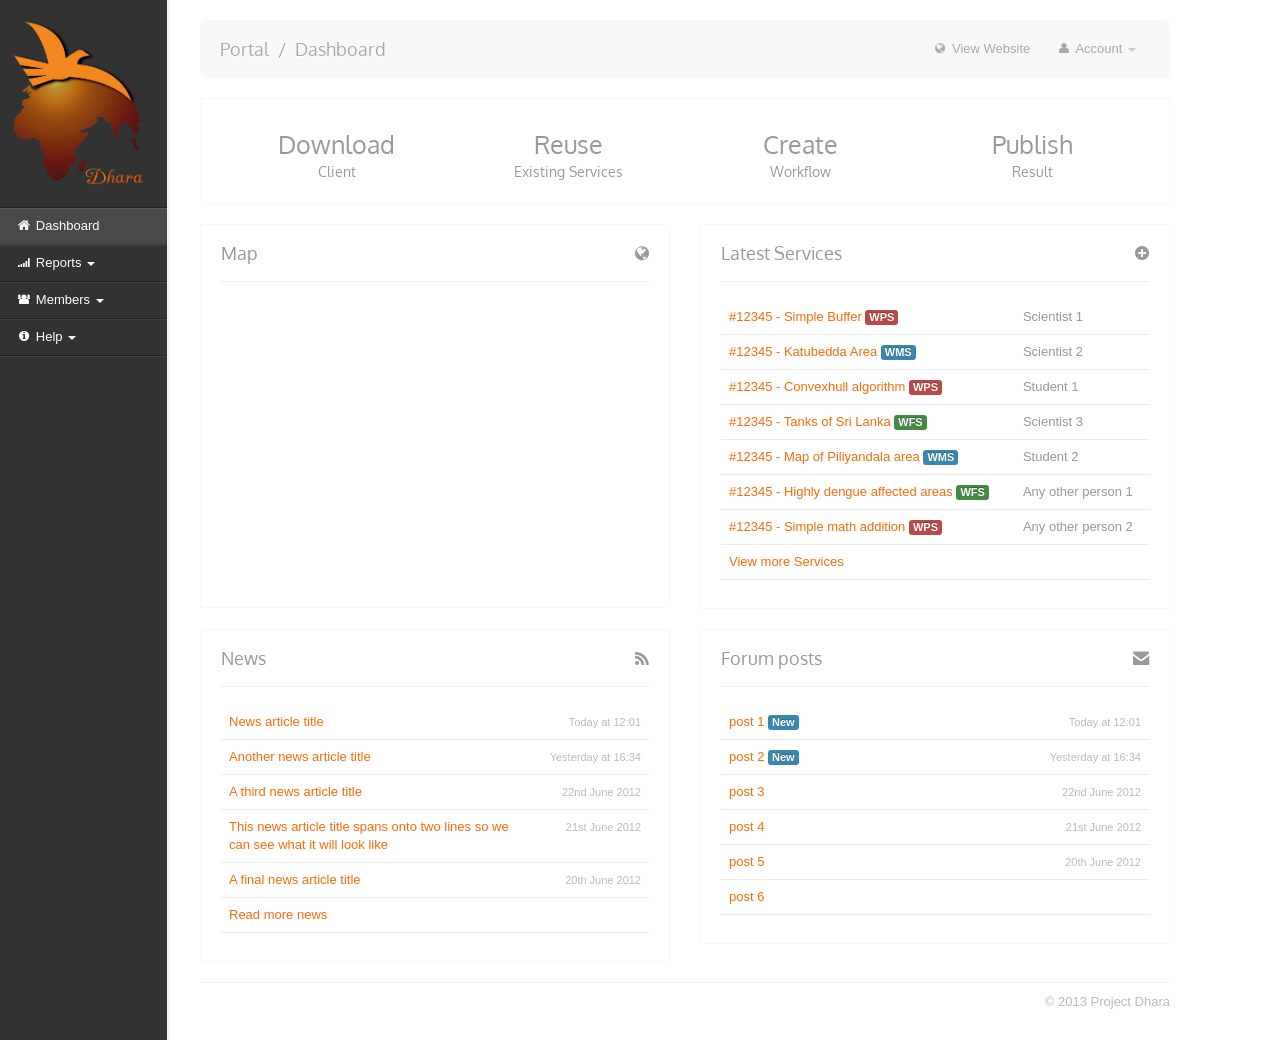
==== src/main/webapp/index.html @ 1b784904 "Merge 8f20afcd9b0613c6a600c9ad594feabd385478f7 into 599ebd63826a608fc37798996ba0c28f68f3bab6" ====
<!DOCTYPE html>
<html lang="en">
<head>

	<meta charset="utf-8">
    <title>Dhara Portal</title>
    <meta name="viewport" content="width=device-width, initial-scale=1.0">
    <meta name="description" content="">
    <meta name="author" content="">
    
    <!-- Le styles -->
    <link href="http://fonts.googleapis.com/css?family=Oxygen|Marck+Script" rel="stylesheet" type="text/css">
    <link href="assets/css/bootstrap.css" rel="stylesheet">
    <link href="assets/css/font-awesome.css" rel="stylesheet">
    <link href="assets/css/admin.css" rel="stylesheet">
    
    <!-- Le HTML5 shim, for IE6-8 support of HTML5 elements -->
    <!--[if lt IE 9]>
	    <script src="http://html5shim.googlecode.com/svn/trunk/html5.js"></script>
    <![endif]-->

</head>    
<body>

<div class="container">
		
	<div class="row">
		
		<div class="span2">
		
		<div class="main-left-col">
		
			<h2><img src="assets/img/DHARAlogo.png"/> </h2>
			
			<ul class="side-nav">

				<li class="active">
					<a href="index.html"><i class="icon-home"></i> Dashboard</a>
				</li>
				<!--<li class="dropdown">
					<a class="dropdown-toggle" data-toggle="collapse" data-target="#website-dropdown" href="#"><i class="icon-sitemap"></i> Website <b class="caret"></b></a>
					<ul id="website-dropdown" class="collapse">
						<li><a href="listing.html">Pages</a></li>
						<li><a href="listing.html">Menus</a></li>
					</ul>
				</li>-->
				<!--<li class="dropdown">
					<a class="dropdown-toggle" data-toggle="collapse" data-target="#store-dropdown" href="#"><i class="icon-shopping-cart"></i> Store <b class="caret"></b></a>
					<ul id="store-dropdown" class="collapse">
						<li><a href="listing.html">Catalogue</a></li>
						<li><a href="orders.html">Orders</a></li>
						<li><a href="listing.html">Enquiries</a></li>
					</ul>
				</li>-->
				<li class="dropdown">
					<a class="dropdown-toggle" data-toggle="collapse" data-target="#reports-dropdown" href="#"><i class="icon-signal"></i> Reports <b class="caret"></b></a>
					<ul id="reports-dropdown" class="collapse">
						<li><a href="generate.html">Generate</a></li>
						<li><a href="generated.html">Generated</a></li>

					</ul>
				</li>
				<li class="dropdown">
					<a class="dropdown-toggle" data-toggle="collapse" data-target="#members-dropdown" href="#"><i class="icon-group"></i> Members <b class="caret"></b></a>
					<ul id="members-dropdown" class="collapse">
						<li><a href="members.html">Members</a></li>

					</ul>
				</li>
				<!--<li class="dropdown">
					<a class="dropdown-toggle" data-toggle="collapse" data-target="#settings-dropdown" href="#"><i class="icon-cogs"></i> Settings <b class="caret"></b></a>
					<ul id="settings-dropdown" class="collapse">
						<li><a href="listing.html">Payment Processors</a></li>
						<li><a href="listing.html">Order Statuses</a></li>
						<li><a href="listing.html">Shipping Methods</a></li>
						<li><a href="listing.html">Emails</a></li>
					</ul>
				</li>-->
				<!--<li><a href="#"><i class="icon-bullhorn"></i> Alerts <span class="badge badge-warning">2</span></a></li>-->
				<li class="dropdown">
					<a class="dropdown-toggle" data-toggle="collapse" data-target="#help-dropdown" href="#"><i class="icon-info-sign"></i> Help <b class="caret"></b></a>
					<ul id="help-dropdown" class="collapse">
						<li><a href="faq.html">FAQ</a></li>
						<li class="active"><a href="userguide.html">User Guide</a></li>
						<li><a href="support.html">Support</a></li>
					</ul>
				</li>
			</ul>
		
		</div> <!-- end main-left-col -->
	
	</div> <!-- end span2 -->
	
	<div class="span10">
		
	<div class="secondary-masthead">
	
		<ul class="nav nav-pills pull-right">
			<li>
				<a href="http://projectdhara.net78.net/"><i class="icon-globe"></i> View Website</a>
			</li>
			<li class="dropdown">
				<a class="dropdown-toggle" data-toggle="dropdown" href="#"><i class="icon-user"></i> Account <b class="caret"></b>
				</a>
				<ul class="dropdown-menu">
					<li><a href="profile.html">Your Profile</a></li>
					<li class="active"><a href="form.html">Account Settings</a></li>
					<li class="divider"></li>
					<li><a href="">Logout</a></li>
				</ul>
			</li>
		</ul>

		<ul class="breadcrumb">
			<li>
				<a href="#">Portal</a> <span class="divider">/</span>
			</li>
			<li class="active">Dashboard</li>
		</ul>
		
	</div>
	
	<div class="main-area dashboard">

		<div class="row">
		
			<div class="span10">
			
				<div class="slate clearfix">
				
					<a class="stat-column" href="#">
						
						<span class="number">Download</span>
						<span>Client</span>
						
					</a>


					<a class="stat-column" href="#">
						
						<span class="number">Reuse</span>
						<span>Existing Services</span>
						
					</a>
				
					<a class="stat-column" href="#">
						
						<span class="number">Create</span>
						<span>Workflow</span>
						
					</a>
				
					<a class="stat-column" href="#">
						
						<span class="number">Publish</span>
						<span>Result</span>
						
					</a>
				
				</div>
			
			</div>
		
		</div>
		
		<div class="row">
		
			<div class="span5">
			
				<div class="slate">
				
					<div class="page-header">
						<h2><i class="icon-globe pull-right"></i>Map</h2>
					</div>
					<div id="map_element_1" style="height: 297px;"></div>
				
				</div>
			
			</div>
		
			<div class="span5">
			
				<div class="slate">
				
					<div class="page-header">
						<h2><i class="icon-plus-sign pull-right"></i>Latest Services</h2>
					</div>
					
					<table class="orders-table table">
					<tbody>
						<tr>
							<td><a href="">#12345 - Simple Buffer</a> <span class="label label-important">WPS</span></td>
							<td>Scientist 1</td>
						</tr>
						<tr>
							<td><a href="">#12345 - Katubedda Area</a> <span class="label label-info">WMS</span></td>
							<td>Scientist 2</td>
						</tr>
						<tr>
							<td><a href="">#12345 - Convexhull algorithm</a> <span class="label label-important">WPS</span></td>
							<td>Student 1</td>
						</tr>
						<tr>
							<td><a href="">#12345 - Tanks of Sri Lanka</a> <span class="label label-success">WFS</span></td>
							<td>Scientist 3</td>
						</tr>
						<tr>
							<td><a href="">#12345 - Map of Piliyandala area</a> <span class="label label-info">WMS</span></td>
							<td>Student 2</td>
						</tr>
						<tr>
							<td><a href="">#12345 - Highly dengue affected areas</a> <span class="label label-success">WFS</span></td>
							<td>Any other person 1</td>
						</tr>
						<tr>
							<td><a href="">#12345 - Simple math addition</a> <span class="label label-important">WPS</span></td>
							<td>Any other person 2</td>
						</tr>
						<tr>
							<td colspan="2"><a href="">View more Services</a></td>
						</tr>
					</tbody>
					</table>

				</div>
			
			</div>
		
		</div>
		
		<div class="row">
		
			<div class="span5">
			
				<div class="slate">
				
					<div class="page-header">
						<h2><a class="pull-right iconlink" href=""><i class="icon-rss"></i></a>News</h2>
					</div>
				
					<table class="orders-table table">
					<tbody>
						<tr>
							<td><a href="">News article title</a></td>
							<td class="date">Today at 12:01</td>
						</tr>
						<tr>
							<td><a href="">Another news article title</a></td>
							<td class="date">Yesterday at 16:34</td>
						</tr>
						<tr>
							<td><a href="">A third news article title</a></td>
							<td class="date">22nd June 2012</td>
						</tr>
						<tr>
							<td><a href="">This news article title spans onto two lines so we can see what it will look like</a></td>
							<td class="date">21st June 2012</td>
						</tr>
						<tr>
							<td><a href="">A final news article title</a></td>
							<td class="date">20th June 2012</td>
						</tr>
						<tr>
							<td colspan="2"><a href="">Read more news</a></td>
						</tr>
					</tbody>
					</table>

				</div>
			
			</div>
		
			<div class="span5">
			
				<div class="slate">
				
					<div class="page-header">
						<h2><i class="icon-envelope-alt pull-right"></i>Forum posts</h2>
					</div>
				
					<table class="orders-table table">
					<tbody>
						<tr>
							<td><a href=""> post 1</a> <span class="label label-info">New</span></td>
							<td class="date">Today at 12:01</td>
						</tr>
						<tr>
							<td><a href="">post 2</a> <span class="label label-info">New</span></td>
							<td class="date">Yesterday at 16:34</td>
						</tr>
						<tr>
							<td><a href="">post 3</a></td>
							<td class="date">22nd June 2012</td>
						</tr>
						<tr>
							<td><a href="">post 4</a></td>
							<td class="date">21st June 2012</td>
						</tr>
						<tr>
							<td><a href="">post 5</a></td>
							<td class="date">20th June 2012</td>
						</tr>
						<tr>
							<td colspan="2"><a href="">post 6</a></td>
						</tr>
					</tbody>
					</table>

				</div>
			
			</div>
		
		</div>
		
		<div class="row">
		
			<div class="span10 footer">
			
				<p>&copy; 2013 Project Dhara</p>
			
			</div>
		
		</div>
		
	</div>
	
	</div> <!-- end span10 -->
		
	</div> <!-- end row -->
		
</div> <!-- end container -->

<!-- Le javascript
================================================== -->
<!-- Placed at the end of the document so the pages load faster -->
<script src="http://ajax.googleapis.com/ajax/libs/jquery/1.7.2/jquery.min.js"></script>
<script src="assets/js/bootstrap.js"></script>
<script type='text/javascript' src='http://openlayers.org/api/OpenLayers.js'></script>
<script type='text/javascript' src='page_functions.js'></script>
<script src="http://maps.google.com/maps/api/js?sensor=false">
</script>
<script type="text/javascript">
init();
</script>

</body>
</html>
---- src/main/webapp/assets/css/admin.css ----
body {
	background: url(../img/bg.png) repeat-y;
}

.container {
	margin: 0;
}

/* Headings */

h1, h2, h3, h4, h5, h6 {
	font-weight: normal;
	font-family: "Oxygen", sans-serif;
}

/* Masthead */

.main-left-col {
	position: relative;
	z-index: 1;
	border-right: 3px solid #F1F1F1;
	padding-top: 20px;
}

.main-left-col h1 {
	font-size: 24px;
	font-weight: normal;
	color: #FFF;
	margin-bottom: 0;
	font-family: "Marck Script", sans-serif;
	margin-left: 2px;
	background: rgba(0,0,0,0.3);
	-webkit-border-radius: 60px;
	-moz-border-radius: 60px;
	border-radius: 60px;
	width: 100px;
	height: 85px;
	text-align: center;
	line-height: 1;
	padding: 25px 10px 10px 10px;
	margin: 0 auto;
}

.main-left-col .side-nav {
	list-style: none;
	margin: 20px 0 0 0;
	border-bottom: 1px solid #414040;
	border-top: 1px solid #232222;
}

.main-left-col .side-nav ul {
	margin: 0;
	background: #5f5e5e;
}

.main-left-col .side-nav a {
	color: #FFF;
	display: block;
	padding: 8px 16px;
	border-top: 1px solid #414040;
	border-bottom: 1px solid #232222;
}

.main-left-col .side-nav a:hover {
	text-decoration: none;
	background: #4a4949;
}

.main-left-col .side-nav ul li a:hover {
	background: #535252;
}

.main-left-col .side-nav .active > a {
	background: #4a4949;
	border-top: 1px solid #5A5A5A;
	border-bottom: 1px solid #3A3A3A;
}

.main-left-col .side-nav ul li a {
	border: none;
	padding: 4px 16px;
	background: #5f5e5e;
}

.main-left-col .side-nav .active ul li a {
	border: none;
}

.main-left-col .side-nav ul li.active a {
	background: #4a4949;
}

.main-left-col .side-nav .dropdown-toggle .caret {
	border-top-color: #FFF;
	border-bottom-color: #FFF;
	opacity: 1;
    filter: alpha(opacity=100);
}

/* Secondary Masthead */

.secondary-masthead {
	margin: 20px 0 0 0;
	-webkit-border-radius: 6px;
	-moz-border-radius: 6px;
	border-radius: 6px;
	padding: 20px;
	background: #F8F8F8;
}

.secondary-masthead .breadcrumb {
	background: none;
	border: none;
	-webkit-box-shadow: none;
	-moz-box-shadow: none;
	box-shadow: none;
	margin: 0;
	padding: 0;
	font-size: 18px;
	color: #AAA;
	font-family: "Oxygen", sans-serif;
	font-weight: normal;
}

.secondary-masthead .breadcrumb a,
.secondary-masthead .breadcrumb .divider {
	color: #AAA;
}

.secondary-masthead ul {
	margin: -8px 0 0 0;
}

.secondary-masthead ul a {
	color: #AAA;
}

.secondary-masthead .nav .dropdown-toggle .caret {
	border-top-color: #CCC;
	border-bottom-color: #CCC;
	opacity: 1;
    filter: alpha(opacity=100);
}

.secondary-masthead ul .dropdown-menu {
	margin: 0 0 0 0;
    left: auto;
    right: 0;
}
.secondary-masthead ul .dropdown-menu:before {
  left: auto;
  right: 12px;
}
.secondary-masthead ul .dropdown-menu:after {
  left: auto;
  right: 13px;
}

/* Main Area */

.main-area {
	padding: 20px 0;
}

/* Slates */

.slate {
	background: #FFF;
	padding: 10px 20px;
	border: 1px solid #F8F8F8;
	margin-bottom: 20px;
}

.slate .page-header {
	margin-top: 0;
	padding-bottom: 10px;
}

.slate h2 {
	font-weight: normal;
	font-family: "Oxygen", sans-serif;
	font-size: 18px;
}

.stat-column {
	width: 13%;
	float: left;
	text-align: center;
	display: block;
	color: #999;
	margin: 0 4%;
	padding: 12px 2%;
}

.stat-column:hover {
	background: #FC6B0A;
	color: #FFF;
	text-decoration: none;
	-webkit-border-radius: 8px;
	-moz-border-radius: 8px;
	border-radius: 8px;
}

.stat-column span {
	font-weight: normal;
	font-family: "Oxygen", sans-serif;
	font-size: 14px;
	display: block;
}

.stat-column span.number {
	font-size: 25px;
	font-weight: normal;
	font-family: "Oxygen", sans-serif;
	margin: 0;
	margin: 14px 0 10px 0;
}


.slate .table-striped,
.slate .table-striped {
  background-color: #FFF;
	-webkit-border-radius: 5px;
	-moz-border-radius: 5px;
	border-radius: 5px;
}
.slate .table tbody tr:hover td,
.slate .table tbody tr:hover th {
  background-color: #EEE;
}

.slate .table th,
.slate .table td {
  border-top: none;
  border-bottom: 1px solid #EBEBEB;
}

.slate .table td.date {
	width: 100px;
	font-size: 11px;
	color: #BBB;
	text-align: right;
}

.slate .table td.value,
.slate .table th.value {
	width: 100px;
	text-align: right;
}

.slate .table td.actions,
.slate .table th.actions {
	width: 200px;
	text-align: right;
}

.slate .table .btn-danger {
	visibility: hidden;
}

.slate .table tr:hover .btn-danger {
	visibility: visible;
}

.slate .table td span.meta {
	font-size: 11px;
	color: #BBB;
}

.slate .form-inline {
	margin-bottom: 0;
	padding: 10px 0;
}
.slate .form-inline input,
.slate .form-inline select {
	margin-right: 6px;
}

/* Heading Icon Link */

.iconlink {
	color: #999;
}
.iconlink:hover {
	color: #FC6B0A;
	text-decoration: none;
}

/* Listing Buttons */

.listing-buttons {
	text-align: right;
	margin-bottom: 20px;
}

/* Pagination */

.pagination {
	margin-top: 0;
}

.profileicon {
	text-align: center;
}

.profileicon i {
	color: #AAA;
	font-size: 180px;
	line-height: 1;
}

/* Footer */

.footer {
	border-top: 1px solid #EEE;
	text-align: right;
	padding-top: 10px;
	color: #BBB;
}

@media (max-width: 767px) {
	.main-left-col {
		height: auto;
		margin: 0 -20px;
		border-right: none;
		border-bottom: 3px solid #F1F1F1;
	}
	.stat-column {
		width: auto;
		float: none;
	}
}
@media (min-width: 768px) and (max-width: 979px) {
	.main-left-col h1 {
		-webkit-border-radius: 40px;
		-moz-border-radius: 40px;
		border-radius: 40px;
		width: 60px;
		height: 45px;
		font-size: 14px;
	}
	.profileicon i {
		color: #AAA;
		font-size: 140px;
		line-height: 1;
	}
}
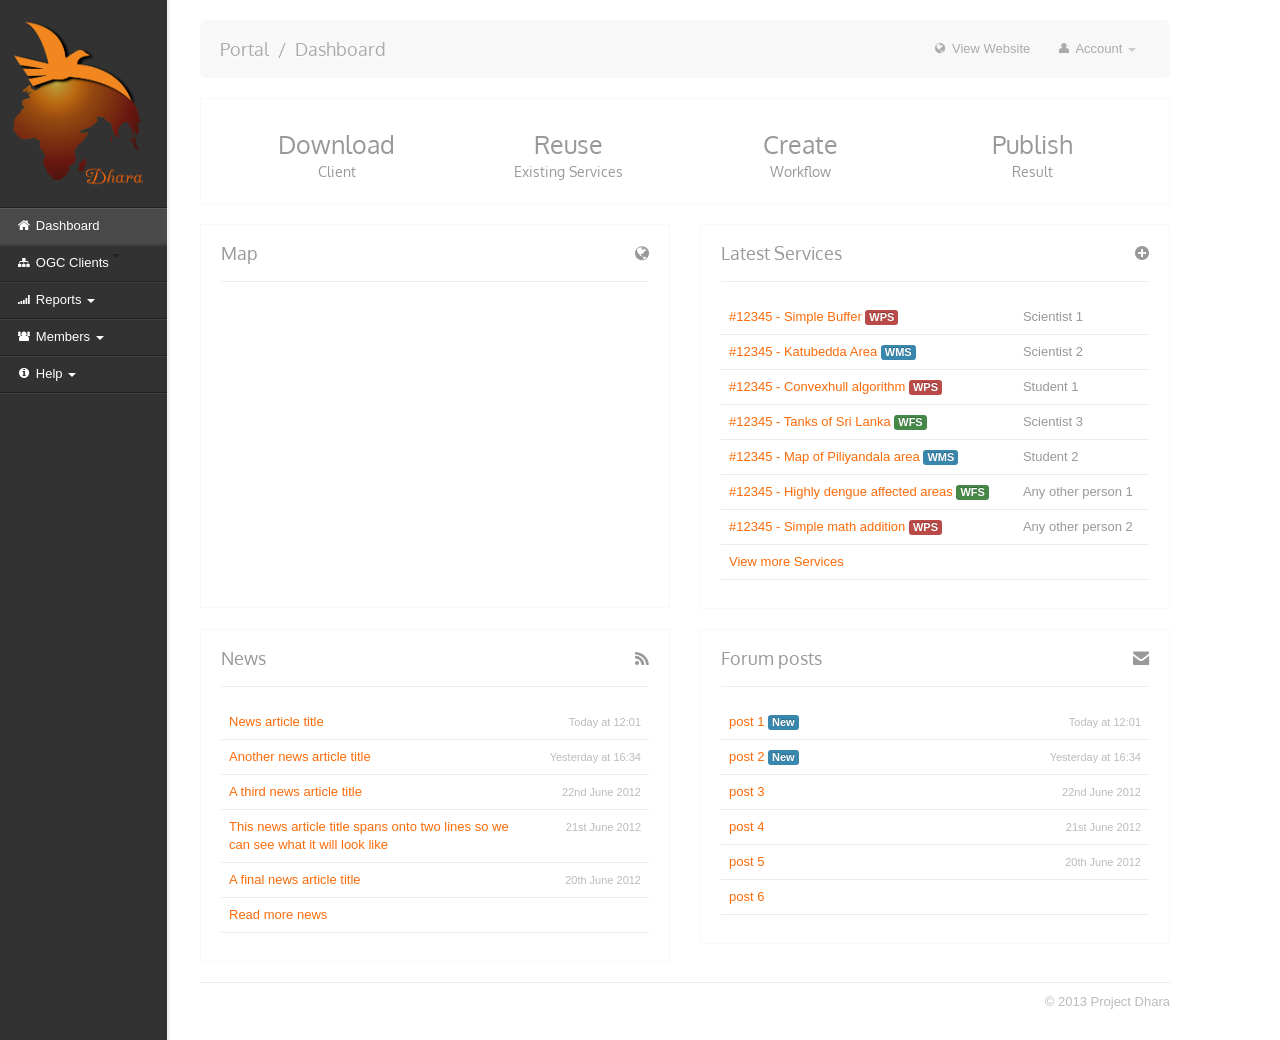
==== commit ae39ea1b: "Merge 291f1ffab94ff9740c6e2028653842d241a9201d into 659a2433f9c64e653be5d5791e379f00abb7f25d" ====
--- a/src/main/webapp/index.html
+++ b/src/main/webapp/index.html
@@ -37,13 +37,13 @@
 				<li class="active">
 					<a href="index.html"><i class="icon-home"></i> Dashboard</a>
 				</li>
-				<!--<li class="dropdown">
-					<a class="dropdown-toggle" data-toggle="collapse" data-target="#website-dropdown" href="#"><i class="icon-sitemap"></i> Website <b class="caret"></b></a>
-					<ul id="website-dropdown" class="collapse">
-						<li><a href="listing.html">Pages</a></li>
-						<li><a href="listing.html">Menus</a></li>
-					</ul>
-				</li>-->
+				<li class="">
+					<a class="" data-toggle="collapse" data-target="#website-dropdown" href="WPS/client.html"><i class="icon-sitemap"></i> OGC Clients <b class="caret"></b></a>
+					<!--<ul id="website-dropdown" class="collapse">-->
+						<!--<li><a href="listing.html">Pages</a></li>-->
+						<!--<li><a href="listing.html">Menus</a></li>-->
+					<!--</ul>-->
+				</li>
 				<!--<li class="dropdown">
 					<a class="dropdown-toggle" data-toggle="collapse" data-target="#store-dropdown" href="#"><i class="icon-shopping-cart"></i> Store <b class="caret"></b></a>
 					<ul id="store-dropdown" class="collapse">
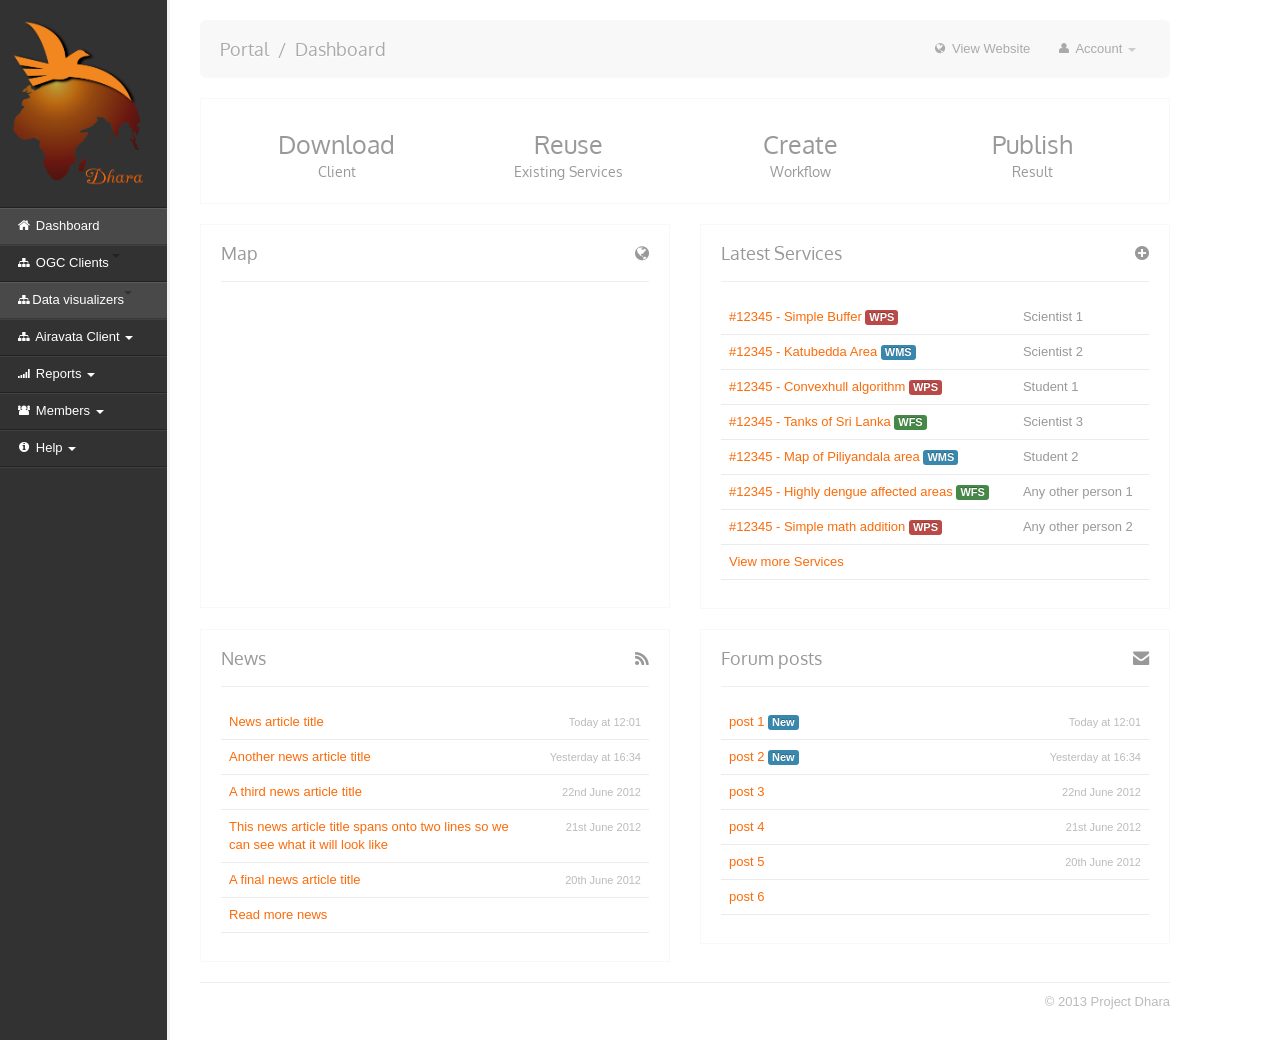
==== commit c14a255d: "Portal UI updated, workflow status update classes added" ====
--- a/src/main/webapp/index.html
+++ b/src/main/webapp/index.html
@@ -38,12 +38,26 @@
 					<a href="index.html"><i class="icon-home"></i> Dashboard</a>
 				</li>
 				<li class="">
-					<a class="" data-toggle="collapse" data-target="#website-dropdown" href="WPS/client.html"><i class="icon-sitemap"></i> OGC Clients <b class="caret"></b></a>
+					<a class="" data-toggle="collapse" data-target="#website-dropdown" href="client/client.html"><i class="icon-sitemap"></i> OGC Clients <b class="caret"></b></a>
 					<!--<ul id="website-dropdown" class="collapse">-->
 						<!--<li><a href="listing.html">Pages</a></li>-->
 						<!--<li><a href="listing.html">Menus</a></li>-->
 					<!--</ul>-->
 				</li>
+                <li class="active">
+                    <a class="" data-toggle="collapse" data-target="#website-dropdown" href="visualize/view.html"><i class="icon-sitemap"></i>Data visualizers<b class="caret"></b></a>
+                    <!--<ul id="website-dropdown" class="collapse">-->
+                    <!--<li><a href="listing.html">Pages</a></li>-->
+                    <!--<li><a href="listing.html">Menus</a></li>-->
+                    <!--</ul>-->
+                </li>
+                <li class="dropdown">
+                    <a class="dropdown-toggle" data-toggle="collapse" data-target="#website-dropdown" href="#"><i class="icon-sitemap"></i> Airavata Client <b class="caret"></b></a>
+                    <ul id="website-dropdown" class="collapse">
+                    <li><a href="workflowList.htm">Workflows</a></li>
+                    <li><a href="experimentList.htm">Experiments</a></li>
+                    </ul>
+                </li>
 				<!--<li class="dropdown">
 					<a class="dropdown-toggle" data-toggle="collapse" data-target="#store-dropdown" href="#"><i class="icon-shopping-cart"></i> Store <b class="caret"></b></a>
 					<ul id="store-dropdown" class="collapse">
